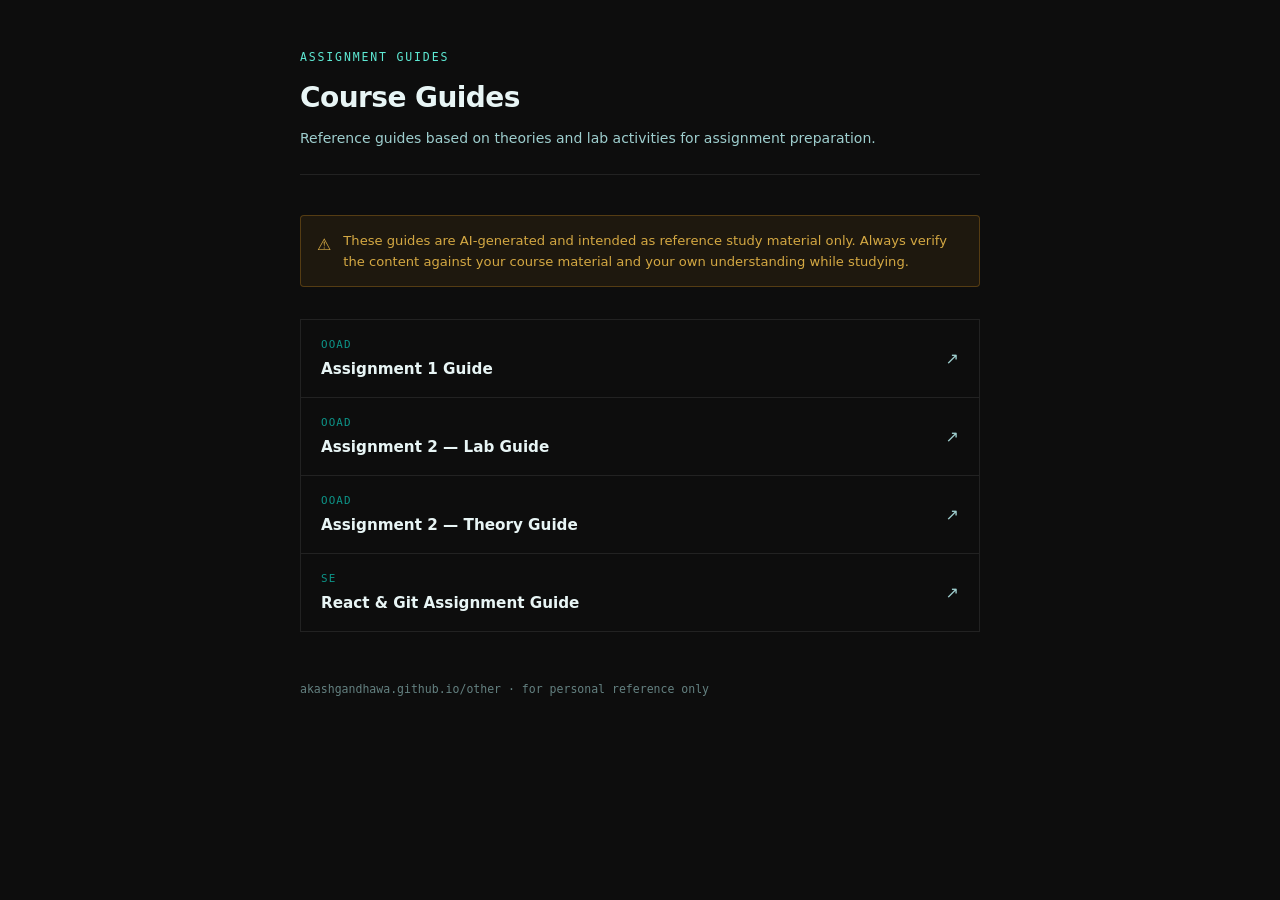
==== other/index.html @ 7f87ba70 "Added ooad assignment 2 lab guide" ====
<!DOCTYPE html>
<html lang="en">

<head>
    <meta charset="UTF-8" />
    <meta name="viewport" content="width=device-width, initial-scale=1.0" />
    <title>Assignment Guides</title>
    <link rel="icon" type="image/svg+xml"
        href="data:image/svg+xml,<svg xmlns='http://www.w3.org/2000/svg' viewBox='0 0 32 32'><rect width='32' height='32' rx='4' fill='%23071515'/><text x='4' y='24' font-size='20' font-family='monospace' fill='%230D9488'>A</text></svg>" />

    <style>
        *,
        *::before,
        *::after {
            box-sizing: border-box;
            margin: 0;
            padding: 0;
        }

        :root {
            --bg: #0D0D0D;
            --surface: #141414;
            --border: #222;
            --teal: #0D9488;
            --teal-t: #5EEAD4;
            --text: #E8F5F5;
            --muted: #9ECECE;
            --f: 'Segoe UI', system-ui, sans-serif;
            --f-mono: 'Fira Code', 'Cascadia Code', monospace;
        }

        html {
            font-size: 16px;
        }

        body {
            background: var(--bg);
            color: var(--text);
            font-family: var(--f);
            line-height: 1.6;
            min-height: 100vh;
            padding: 3rem 5vw 5rem;
        }

        .wrap {
            max-width: 680px;
            margin: 0 auto;
        }

        /* ── HEADER ── */
        .header {
            margin-bottom: 2.5rem;
            padding-bottom: 1.5rem;
            border-bottom: 1px solid var(--border);
        }

        .header__eyebrow {
            font-family: var(--f-mono);
            font-size: 0.72rem;
            letter-spacing: 0.16em;
            text-transform: uppercase;
            color: var(--teal-t);
            margin-bottom: 0.6rem;
        }

        .header__title {
            font-size: 1.75rem;
            font-weight: 700;
            letter-spacing: -0.02em;
            color: var(--text);
            margin-bottom: 0.4rem;
        }

        .header__sub {
            font-size: 0.875rem;
            color: var(--muted);
        }

        /* ── DISCLAIMER ── */
        .disclaimer {
            display: flex;
            gap: 0.75rem;
            align-items: flex-start;
            background: rgba(245, 166, 35, 0.07);
            border: 1px solid rgba(245, 166, 35, 0.25);
            border-radius: 4px;
            padding: 0.9rem 1rem;
            margin-bottom: 2rem;
            font-size: 0.82rem;
            color: #D4A843;
            line-height: 1.6;
        }

        .disclaimer__icon {
            font-size: 1rem;
            flex-shrink: 0;
            margin-top: 0.1rem;
        }

        /* ── GUIDE LIST ── */
        .guide-list {
            display: flex;
            flex-direction: column;
            gap: 0;
            border: 1px solid var(--border);
        }

        .guide-item {
            display: flex;
            align-items: center;
            justify-content: space-between;
            gap: 1rem;
            padding: 1rem 1.25rem;
            border-bottom: 1px solid var(--border);
            text-decoration: none;
            color: inherit;
            transition: background 0.2s;
        }

        .guide-item:last-child {
            border-bottom: none;
        }

        .guide-item:hover {
            background: var(--surface);
        }

        .guide-item:hover .guide-item__title {
            color: var(--teal-t);
        }

        .guide-item:hover .guide-item__arrow {
            color: var(--teal-t);
            transform: translate(3px, -3px);
        }

        .guide-item__left {
            display: flex;
            flex-direction: column;
            gap: 0.2rem;
        }

        .guide-item__tag {
            font-family: var(--f-mono);
            font-size: 0.68rem;
            letter-spacing: 0.1em;
            text-transform: uppercase;
            color: var(--teal);
        }

        .guide-item__title {
            font-size: 0.95rem;
            font-weight: 600;
            color: var(--text);
            transition: color 0.2s;
        }

        .guide-item__arrow {
            color: var(--muted);
            font-size: 1rem;
            flex-shrink: 0;
            transition: transform 0.2s, color 0.2s;
        }

        /* ── FOOTER ── */
        .footer {
            margin-top: 3rem;
            font-family: var(--f-mono);
            font-size: 0.72rem;
            color: var(--muted);
            opacity: 0.6;
        }
    </style>
</head>

<body>
    <div class="wrap">

        <header class="header">
            <div class="header__eyebrow">Assignment Guides</div>
            <div class="header__title">Course Guides</div>
            <div class="header__sub">Reference guides based on theories and lab activities for assignment preparation.</div>
        </header>

        <div class="disclaimer">
            <span class="disclaimer__icon">⚠</span>
            <span>These guides are AI-generated and intended as reference study material only. Always verify the content
                against your course material and your own understanding while studying.</span>
        </div>

        <!--
      ══════════════════════════════════════════════
      GUIDE LIST — edit here to add or remove guides
      Each entry:
        href  → filename (relative to this folder)
        tag   → short course/module label
        title → full guide title shown to the user
      ══════════════════════════════════════════════
    -->
        <div class="guide-list">

            <a class="guide-item" target="_blank" href="ooad-assignment1-guide.html">
                <div class="guide-item__left">
                    <span class="guide-item__tag">OOAD</span>
                    <span class="guide-item__title">Assignment 1 Guide</span>
                </div>
                <span class="guide-item__arrow">↗</span>
            </a>

            <a class="guide-item" target="_blank" href="ooad-assignment2-lab-guide.html">
                <div class="guide-item__left">
                    <span class="guide-item__tag">OOAD</span>
                    <span class="guide-item__title">Assignment 2 — Lab Guide</span>
                </div>
                <span class="guide-item__arrow">↗</span>
            </a>

            <a class="guide-item" target="_blank" href="ooad-assignment2-theory-guide.html">
                <div class="guide-item__left">
                    <span class="guide-item__tag">OOAD</span>
                    <span class="guide-item__title">Assignment 2 — Theory Guide</span>
                </div>
                <span class="guide-item__arrow">↗</span>
            </a>

            <a class="guide-item" target="_blank" href="se-react-git-assignment-guide.html">
                <div class="guide-item__left">
                    <span class="guide-item__tag">SE</span>
                    <span class="guide-item__title">React &amp; Git Assignment Guide</span>
                </div>
                <span class="guide-item__arrow">↗</span>
            </a>

        </div>
        <!-- END GUIDE LIST -->

        <div class="footer">akashgandhawa.github.io/other · for personal reference only</div>

    </div>
</body>

</html>
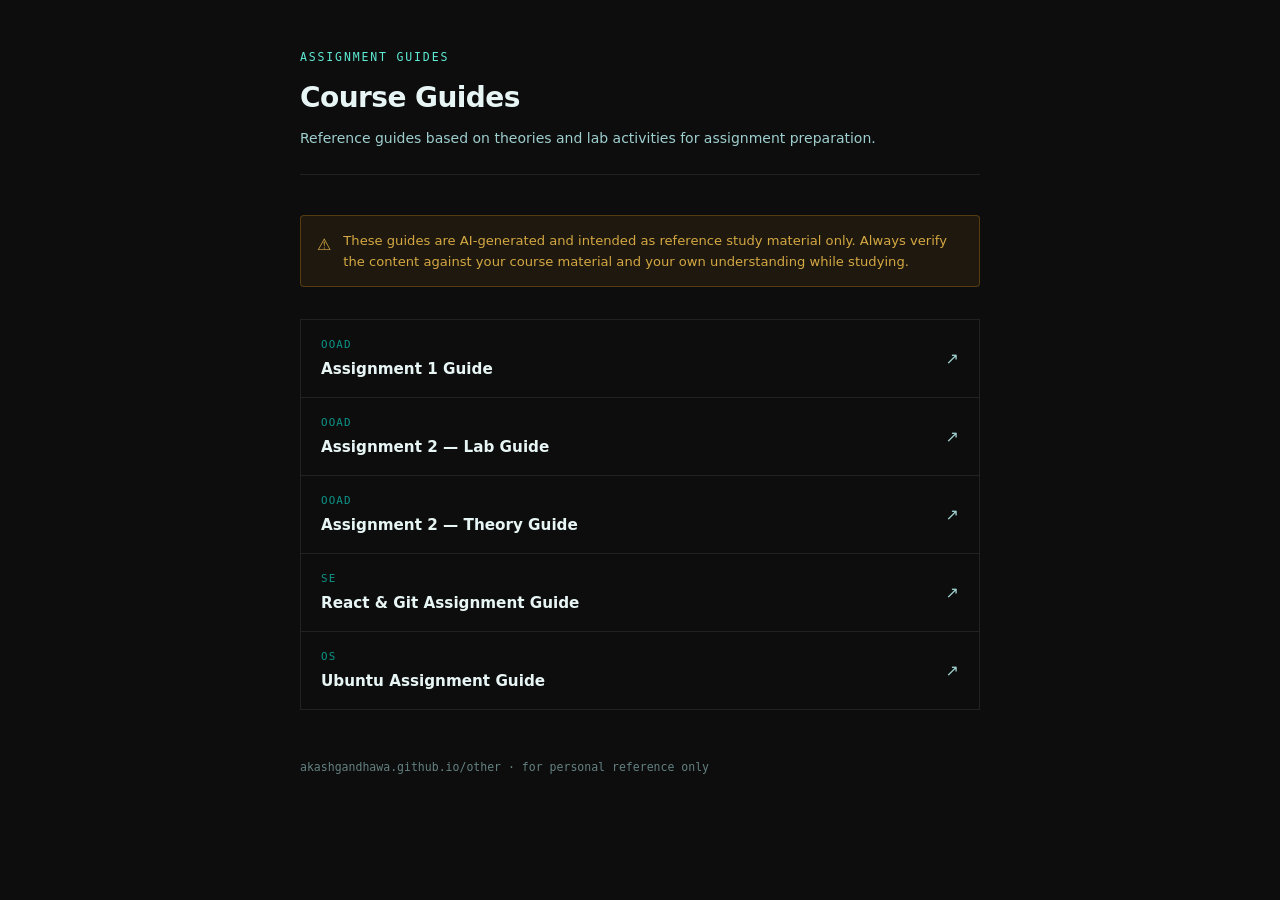
==== commit e3e71cc9: "Add OS Ubuntu Assignment Guide" ====
--- a/other/index.html
+++ b/other/index.html
@@ -231,6 +231,14 @@
                 <span class="guide-item__arrow">↗</span>
             </a>
 
+            <a class="guide-item" target="_blank" href="os-ubuntu-assignment-guide.html">
+                <div class="guide-item__left">
+                    <span class="guide-item__tag">OS</span>
+                    <span class="guide-item__title">Ubuntu Assignment Guide</span>
+                </div>
+                <span class="guide-item__arrow">↗</span>
+            </a>
+
         </div>
         <!-- END GUIDE LIST -->
 
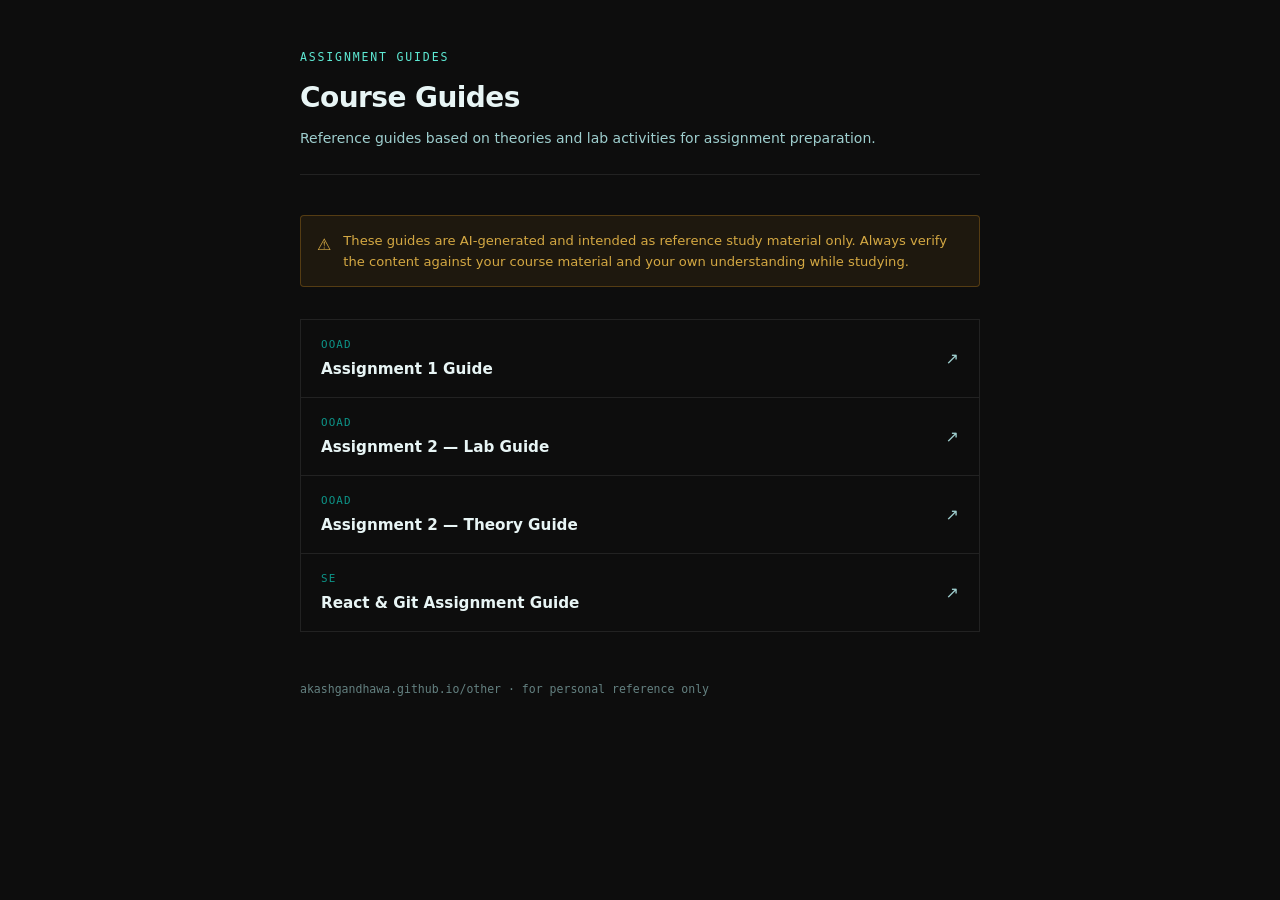
==== commit 8394044c: "removed OS guide" ====
--- a/other/index.html
+++ b/other/index.html
@@ -231,14 +231,6 @@
                 <span class="guide-item__arrow">↗</span>
             </a>
 
-            <a class="guide-item" target="_blank" href="os-ubuntu-assignment-guide.html">
-                <div class="guide-item__left">
-                    <span class="guide-item__tag">OS</span>
-                    <span class="guide-item__title">Ubuntu Assignment Guide</span>
-                </div>
-                <span class="guide-item__arrow">↗</span>
-            </a>
-
         </div>
         <!-- END GUIDE LIST -->
 
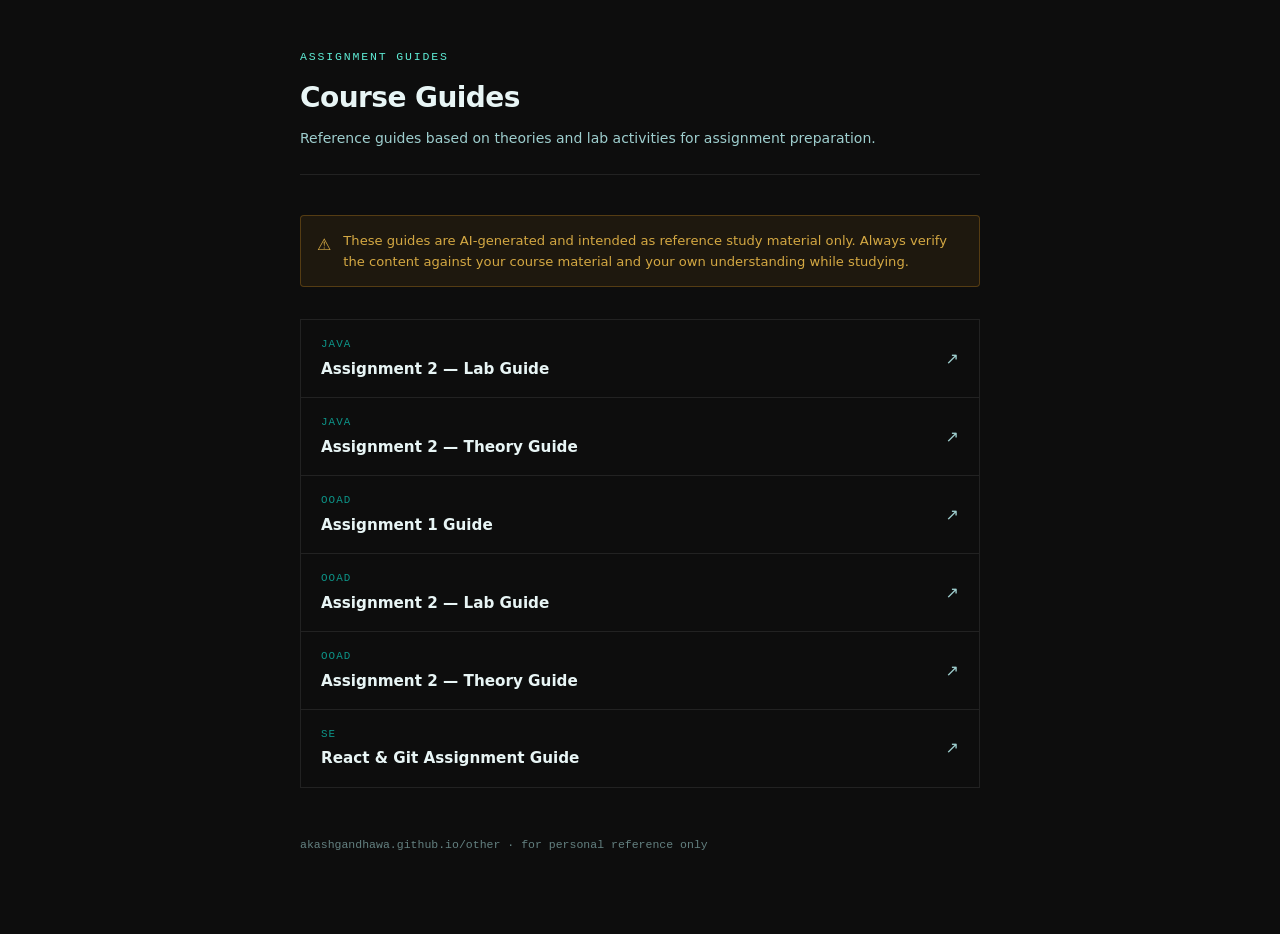
==== commit a9121116: "Added java assignment 2 guides" ====
--- a/other/index.html
+++ b/other/index.html
@@ -179,7 +179,8 @@
         <header class="header">
             <div class="header__eyebrow">Assignment Guides</div>
             <div class="header__title">Course Guides</div>
-            <div class="header__sub">Reference guides based on theories and lab activities for assignment preparation.</div>
+            <div class="header__sub">Reference guides based on theories and lab activities for assignment preparation.
+            </div>
         </header>
 
         <div class="disclaimer">
@@ -199,6 +200,22 @@
     -->
         <div class="guide-list">
 
+            <a class="guide-item" target="_blank" rel="noopener" href="java-lab2-guide.html">
+                <div class="guide-item__left">
+                    <span class="guide-item__tag">Java</span>
+                    <span class="guide-item__title">Assignment 2 — Lab Guide</span>
+                </div>
+                <span class="guide-item__arrow">↗</span>
+            </a>
+
+            <a class="guide-item" target="_blank" rel="noopener" href="java-theory2-guide.html">
+                <div class="guide-item__left">
+                    <span class="guide-item__tag">Java</span>
+                    <span class="guide-item__title">Assignment 2 — Theory Guide</span>
+                </div>
+                <span class="guide-item__arrow">↗</span>
+            </a>
+
             <a class="guide-item" target="_blank" href="ooad-assignment1-guide.html">
                 <div class="guide-item__left">
                     <span class="guide-item__tag">OOAD</span>
